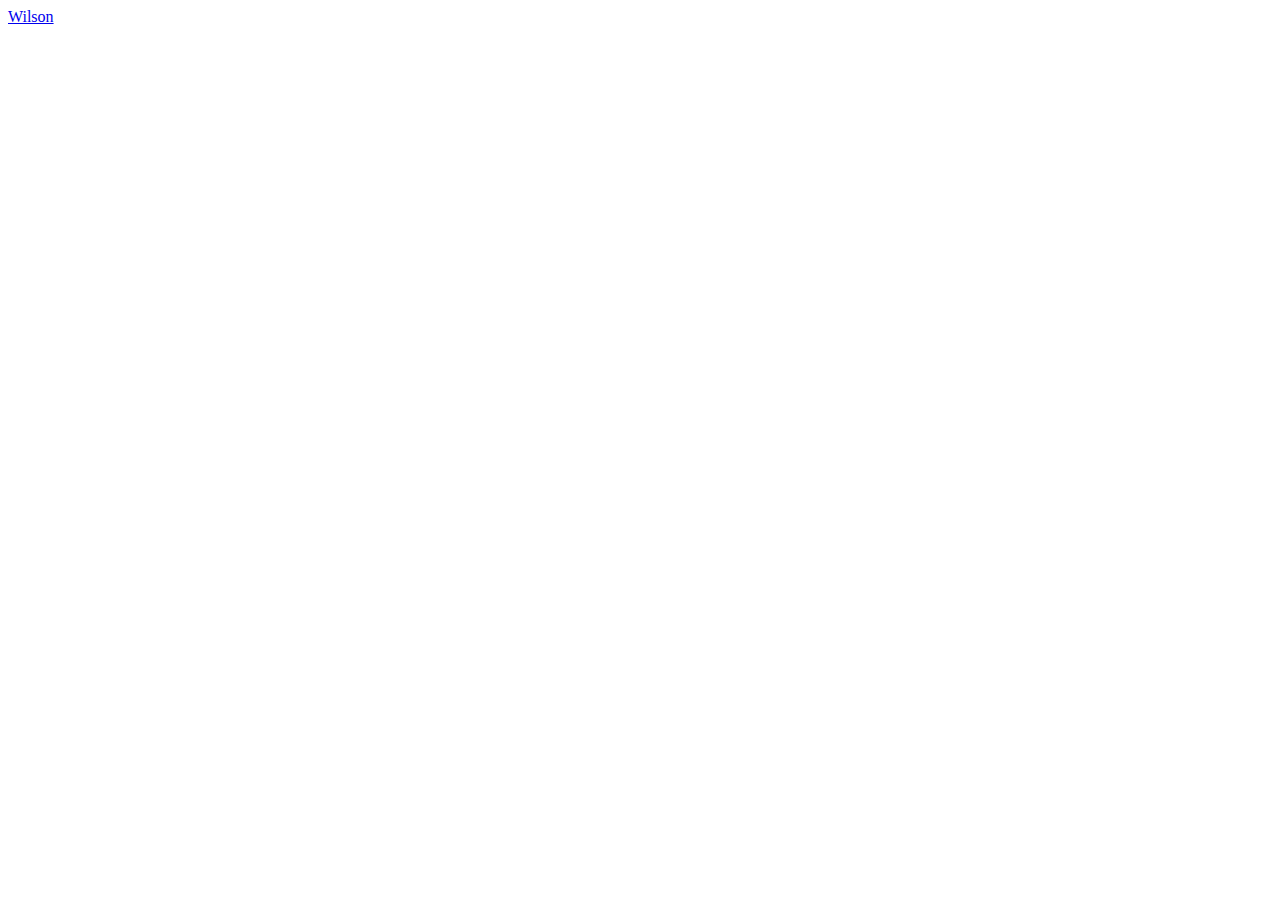
==== client/index.html @ 3621dd93 "Initial commit, base files." ====
<!DOCTYPE html>
<html lang="en" id="client-page">
<head>
  <title>Wilson</title>
  <meta charset="utf-8" />
  <meta name="viewport" content="width=device-width,initial-scale=1.0,shrink-to-fit=no" />
  <link rel="stylesheet" href="/stylesheets/screen.css" />
</head>
<body>
  <header>
    <a href="/" class="logo"><i class="fas fa-couch"></i> Wilson</a>
  </header>
  <main id="clientPage">
    <!-- David  -->

  </main>
  <footer>

  </footer>
  <script src="/javascripts/main.js"></script>
</body>
</html>
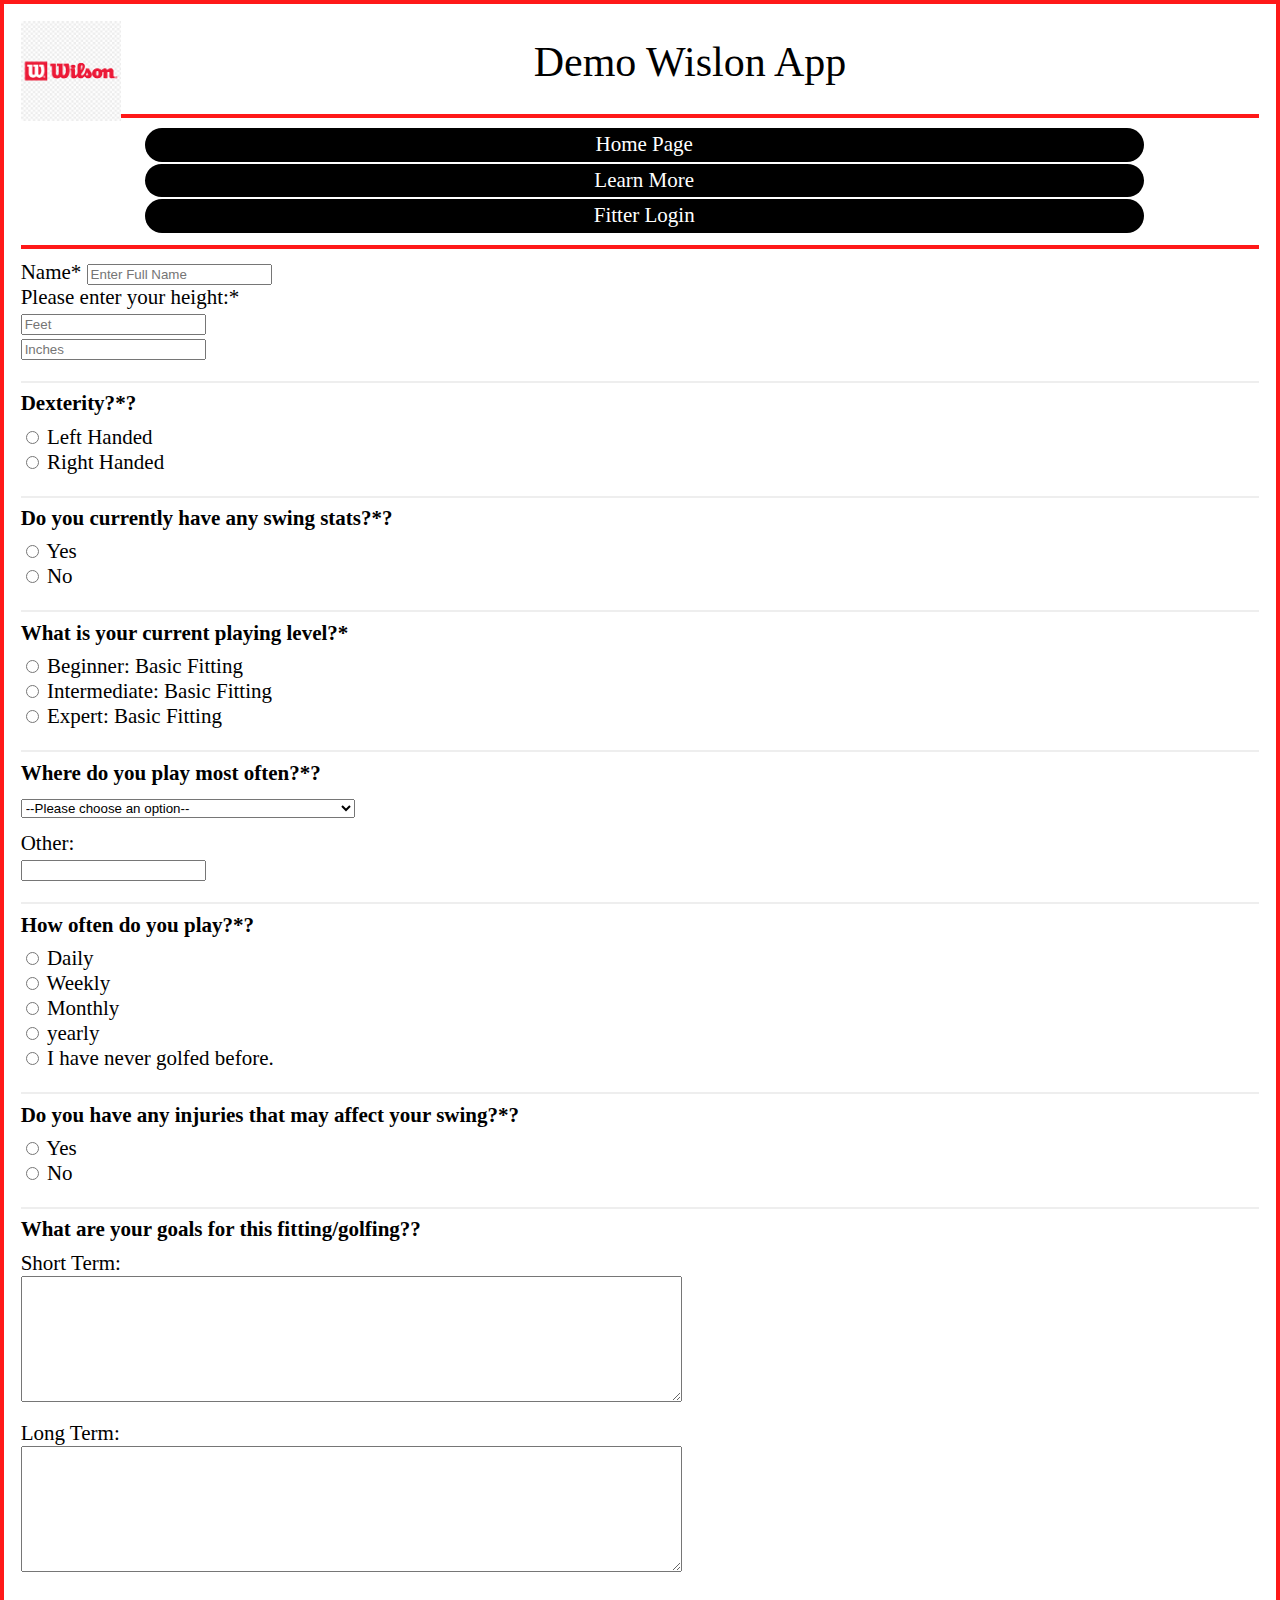
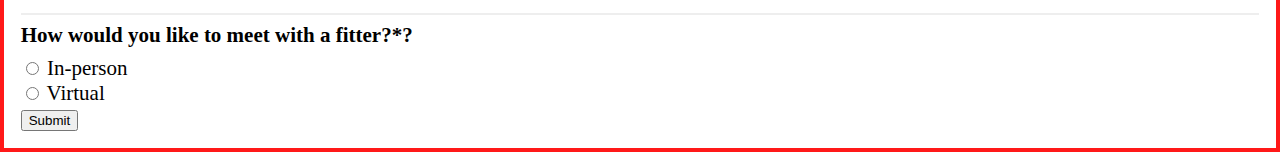
==== commit ac7a4cc1: "Initial front end and backend to input to JSON file" ====
--- a/client/index.html
+++ b/client/index.html
@@ -4,19 +4,112 @@
   <title>Wilson</title>
   <meta charset="utf-8" />
   <meta name="viewport" content="width=device-width,initial-scale=1.0,shrink-to-fit=no" />
-  <link rel="stylesheet" href="/stylesheets/screen.css" />
+  <link rel="stylesheet" href="../stylesheets/screen.css" />
 </head>
 <body>
   <header>
-    <a href="/" class="logo"><i class="fas fa-couch"></i> Wilson</a>
+    <img src="/img/logo.png" alt="Wilson logo" id="logo">
+    <h1 id="Title Page">Demo Wislon App</h1>
   </header>
   <main id="clientPage">
-    <!-- David  -->
+    <nav>
+      <ul>
+        <li><a href="../index.html">Home Page</a></li>
+        <li><a href="#">Learn More</a></li>
+        <li><a href="../fitter/index.html">Fitter Login</a></li>
+      </ul>
+    </nav>
+
+    <form class="">
+      <label for="clientName"><strong>Name</strong><span>*</span></label>
+      <input type="text" placeholder="Enter Full Name" name="clientName" required><br>
+      <label for="clientheight"><strong>Please enter your height:</strong><span>*</span></label><br>
+      <input class="height" type="text" name="clientheight1" placeholder="Feet" required><br>
+      <input class="height" type="text" name="clientheight2" placeholder="Inches" required><br>
+      <h2 class="questionTitle">Dexterity?<span>*</span><span class="help">?</span></h2>
+      <input type="radio" id="dexterityleft" name="dexterity" value="left" required>
+      <label for="dexterityleft">Left Handed</label><br>
+      <input type="radio" id="dexterityright" name="dexterity" value="right" required>
+      <label for="dexterityright">Right Handed</label><br>
+      <h2 class="questionTitle">Do you currently have any swing stats?<span>*</span><span class="help">?</span></h2>
+      <input type="radio" id="yes" name="statsYN" value="yes" required>
+      <label for="yes">Yes</label><br>
+      <fieldset id="yesStats" hidden>
+        <label for="clubLength">Club Length:</label><br>
+        <input id="clubLength" type="text" name="stats"><span> inches</span><br>
+        <label for="lieAngle">Lie Angle:</label><br>
+        <input id="lieAngle" type="text" name="stats"><span> degrees</span><br>
+        <label for="ballImpact">Ball Impact:</label><br>
+        <input id="ballImpact" type="text" name="stats"><br>
+        <label for="spin">Ball Spin:</label><br>
+        <input id="spin" type="text" name="stats">
+      </fieldset>
+      <input type="radio" id="no" name="statsYN" value="no" required>
+      <label for="no">No</label><br>
+
+      <h2 class="questionTitle">What is your current playing level?<span>*</span><span class="help"></span></h2>
+      <input type="radio" id="Beginner" name="skill" value="Beginner" required>
+      <label for="Beginner">Beginner: Basic Fitting</label><br>
+      <input type="radio" id="Intermediate" name="skill" value="Intermediate" required>
+      <label for="Intermediate">Intermediate: Basic Fitting</label><br>
+      <input type="radio" id="Expert" name="skill" value="Expert" required>
+      <label for="Expert">Expert: Basic Fitting</label>
+
+      <!-- If we want a multi selection: https://stackoverflow.com/questions/19206919/how-to-create-checkbox-inside-dropdown -->
+      <h2 class="questionTitle">Where do you play most often?<span>*</span><span class="help">?</span></h2>
+      <select id="location" name="location" placeholder="Select" required>
+        <option selected value="">--Please choose an option--</option>
+        <option>No Where</option>
+        <option>Columbus Park Golf Course</option>
+        <option>Sydney R. Marovitz Golf Course</option>
+        <option>Marquette Park Golf Course, Marquette Park Course</option>
+        <option>Top Golf</option>
+      </select><br>
+      <label for="otherLocation">Other:</label><br>
+      <input type="text" id="otherLocation" name="location">
+
+      <h2 class="questionTitle">How often do you play?<span>*</span><span class="help">?</span></h2>
+      <input type="radio" id="daily" name="often" value="daily" required>
+      <label for="daily">Daily</label><br>
+      <input type="radio" id="weekly" name="often" value="weekly" required>
+      <label for="weekly">Weekly</label><br>
+      <input type="radio" id="monthly" name="often" value="monthly" required>
+      <label for="monthly">Monthly</label><br>
+      <input type="radio" id="yearly" name="often" value="yearly" required>
+      <label for="yearly">yearly</label><br>
+      <input type="radio" id="never" name="often" value="never" required>
+      <label for="never">I have never golfed before.</label><br>
+
+      <h2 class="questionTitle">Do you have any injuries that may affect your swing?<span>*</span><span class="help">?</span></h2>
+      <input type="radio" id="yes" name="injury" value="yes" required>
+      <label for="yes">Yes</label><br>
+      <fieldset id="hasInjury" hidden>
+        <label for="injuryResponse">Please Specify:</label><br>
+        <textarea id="injuryResponse" name="injuryResponse" rows="8" cols="80"></textarea>
+      </fieldset>
+      <input type="radio" id="no" name="injury" value="no" required>
+      <label for="no">No</label><br>
+
+      <h2 class="questionTitle">What are your goals for this fitting/golfing?<span class="help">?</span></h2>
+      <label for="shortterm">Short Term:</label><br>
+      <textarea id="shorterm" name="shortterm" rows="8" cols="80"></textarea><br>
+      <label for="longterm">Long Term:</label><br>
+      <textarea id="longterm" name="longterm" rows="8" cols="80"></textarea><br>
+
+      <h2 class="questionTitle">How would you like to meet with a fitter?<span>*</span><span class="help">?</span></h2>
+      <input type="radio" id="inperson" name="meet" value="inperson" required>
+      <label for="inperson">In-person</label><br>
+      <input type="radio" id="virtual" name="meet" value="virtual" required>
+      <label for="virtual">Virtual</label><br>
+
+      <input id="submit" type="submit" value="Submit">
+
+    </form>
 
   </main>
   <footer>
 
   </footer>
-  <script src="/javascripts/main.js"></script>
+  <script src="../javascripts/main.js"></script>
 </body>
 </html>
--- a/stylesheets/screen.css
+++ b/stylesheets/screen.css
@@ -0,0 +1,85 @@
+/* http://meyerweb.com/eric/tools/css/reset/
+   v2.0 | 20110126
+   License: none (public domain)
+*/
+/* stylelint-disable */
+a,abbr,acronym,address,applet,article,aside,audio,b,big,blockquote,body,canvas,caption,center,cite,code,dd,del,details,dfn,div,dl,dt,em,embed,fieldset,figcaption,figure,footer,form,h1,h2,h3,h4,h5,h6,header,hgroup,html,i,iframe,img,ins,kbd,label,legend,li,mark,menu,nav,object,ol,output,p,pre,q,ruby,s,samp,section,small,span,strike,strong,sub,summary,sup,table,tbody,td,tfoot,th,thead,time,tr,tt,u,ul,var,video{margin:0;padding:0;border:0;font:inherit;vertical-align:baseline}article,aside,details,figcaption,figure,footer,header,hgroup,main,menu,nav,section{display:block}html{line-height:1}body{line-height:inherit}ol,ul{list-style:none}blockquote,q{quotes:none}blockquote:after,blockquote:before,q:after,q:before{content:'';content:none}table{border-collapse:collapse;border-spacing:0}
+/* stylelint-enable */
+
+html{
+  font-family: Times, Georgia;
+  font-size: 1.313em; /* 21px / 16px = 1.313em */
+  line-height: 1.19047619em; /* 25px / 21px = 1.19047619em */
+  padding: 0.79365079333em; /* 1 / 3 line-height */
+  border: #ff1919 solid 0.2em;
+}
+
+header{
+  width: 100%;
+  min-height: 30px;
+  padding-bottom: 3em;
+  border-bottom: #ff1919 solid 0.2em;
+}
+
+header > img {
+  float: left;
+  width: 100px;
+  height: 100px;
+  background: #555;
+}
+
+header > h1 {
+  text-align: center;
+  font-size: 2em;
+  position: relative;
+  top: 0.7em;
+  white-space: break-spaces;
+}
+
+nav{
+  margin-top: 0.5em;
+  width: 100%;
+  display: flex;
+  justify-content: center;
+  margin-bottom: 0.5em;
+  padding-bottom: 0.5em;
+  border-bottom: #ff1919 solid 0.2em;
+}
+
+nav ul{
+  width: 80%;
+  text-align: center;
+}
+
+nav li{
+  background-color: black;
+  width: 100%;
+  padding: 0 0.4em;
+  transition: 0.3s;
+  margin-bottom: 0.1em;
+  padding: 0.2em;
+  border-radius: 1em;
+}
+
+nav li a{
+  display: block;
+  text-decoration: none;
+  color: white;
+}
+
+nav li:hover{
+  background-color: red;
+}
+
+h2{
+  border-top: outset 0.1em;
+  padding-top: 0.4em;
+  padding-bottom: 0.4em;
+  font-weight: bold;
+  margin-top: 1em;
+}
+
+textarea, select {
+  max-width: 100%;
+  margin-bottom: 1em;
+}
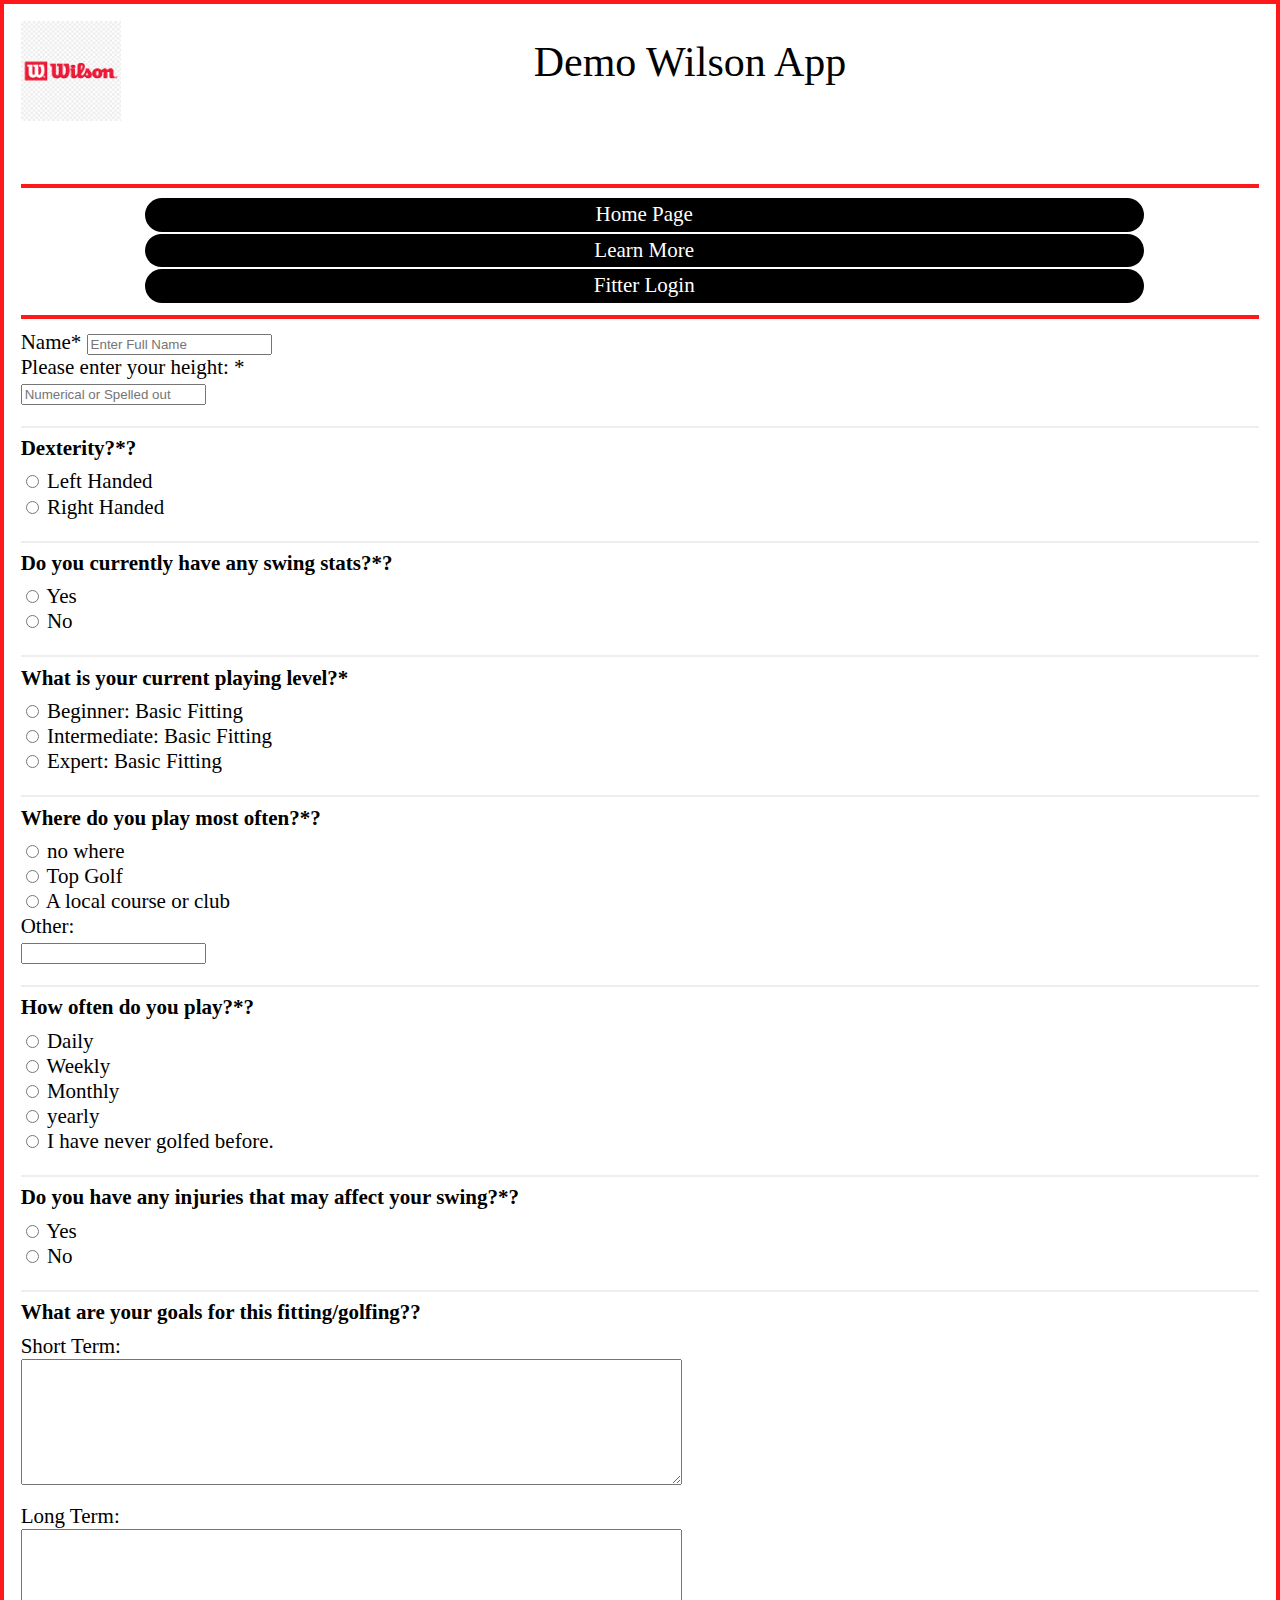
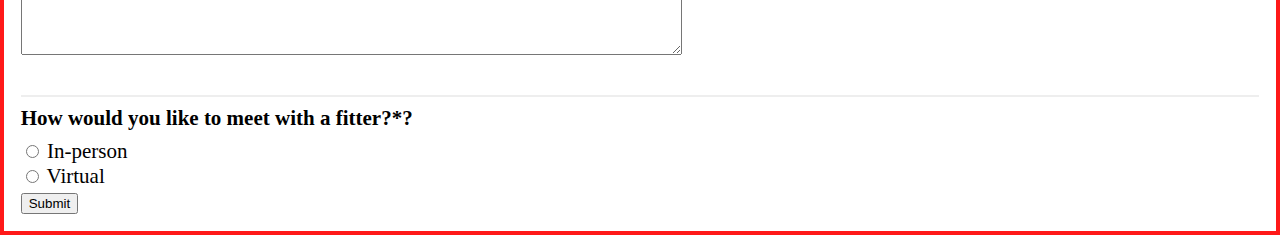
==== commit 94ce427a: "Fix display and JSON session storage. Now at proper output and display. Adjust form elements for bet" ====
--- a/client/index.html
+++ b/client/index.html
@@ -9,7 +9,7 @@
 <body>
   <header>
     <img src="/img/logo.png" alt="Wilson logo" id="logo">
-    <h1 id="Title Page">Demo Wislon App</h1>
+    <h1 id="Title Page">Demo Wilson App</h1>
   </header>
   <main id="clientPage">
     <nav>
@@ -20,86 +20,83 @@
       </ul>
     </nav>
 
-    <form class="">
+    <form class="clientForm">
       <label for="clientName"><strong>Name</strong><span>*</span></label>
       <input type="text" placeholder="Enter Full Name" name="clientName" required><br>
-      <label for="clientheight"><strong>Please enter your height:</strong><span>*</span></label><br>
-      <input class="height" type="text" name="clientheight1" placeholder="Feet" required><br>
-      <input class="height" type="text" name="clientheight2" placeholder="Inches" required><br>
+      <label for="Height:"><strong>Please enter your height: </strong><span>*</span></label><br>
+      <input class="height" type="text" name="Height:" placeholder="Numerical or Spelled out" required><br>
       <h2 class="questionTitle">Dexterity?<span>*</span><span class="help">?</span></h2>
-      <input type="radio" id="dexterityleft" name="dexterity" value="left" required>
+      <input type="radio" id="dexterityleft" name="Dexterity:" value="left" required>
       <label for="dexterityleft">Left Handed</label><br>
-      <input type="radio" id="dexterityright" name="dexterity" value="right" required>
+      <input type="radio" id="dexterityright" name="Dexterity:" value="right" required>
       <label for="dexterityright">Right Handed</label><br>
       <h2 class="questionTitle">Do you currently have any swing stats?<span>*</span><span class="help">?</span></h2>
-      <input type="radio" id="yes" name="statsYN" value="yes" required>
+      <input type="radio" id="yes" name="Existing Stats:" value="yes" required>
       <label for="yes">Yes</label><br>
-      <fieldset id="yesStats" hidden>
+      <fieldset id="yesStats">
         <label for="clubLength">Club Length:</label><br>
-        <input id="clubLength" type="text" name="stats"><span> inches</span><br>
+        <input id="clubLength" type="text" name="Club Length:"><span> inches</span><br>
         <label for="lieAngle">Lie Angle:</label><br>
-        <input id="lieAngle" type="text" name="stats"><span> degrees</span><br>
+        <input id="lieAngle" type="text" name="Lie Angle:"><span> degrees</span><br>
         <label for="ballImpact">Ball Impact:</label><br>
-        <input id="ballImpact" type="text" name="stats"><br>
+        <input id="ballImpact" type="text" name="Ball Impact:"><br>
         <label for="spin">Ball Spin:</label><br>
-        <input id="spin" type="text" name="stats">
+        <input id="spin" type="text" name="Ball Spin">
       </fieldset>
-      <input type="radio" id="no" name="statsYN" value="no" required>
+      <input type="radio" id="no" name="Existing Stats:" value="no" required>
       <label for="no">No</label><br>
 
       <h2 class="questionTitle">What is your current playing level?<span>*</span><span class="help"></span></h2>
-      <input type="radio" id="Beginner" name="skill" value="Beginner" required>
+      <input type="radio" id="Beginner" name="Skill Level:" value="Beginner" required>
       <label for="Beginner">Beginner: Basic Fitting</label><br>
-      <input type="radio" id="Intermediate" name="skill" value="Intermediate" required>
+      <input type="radio" id="Intermediate" name="Skill Level:" value="Intermediate" required>
       <label for="Intermediate">Intermediate: Basic Fitting</label><br>
-      <input type="radio" id="Expert" name="skill" value="Expert" required>
+      <input type="radio" id="Expert" name="Skill Level:" value="Expert" required>
       <label for="Expert">Expert: Basic Fitting</label>
 
       <!-- If we want a multi selection: https://stackoverflow.com/questions/19206919/how-to-create-checkbox-inside-dropdown -->
       <h2 class="questionTitle">Where do you play most often?<span>*</span><span class="help">?</span></h2>
-      <select id="location" name="location" placeholder="Select" required>
-        <option selected value="">--Please choose an option--</option>
-        <option>No Where</option>
-        <option>Columbus Park Golf Course</option>
-        <option>Sydney R. Marovitz Golf Course</option>
-        <option>Marquette Park Golf Course, Marquette Park Course</option>
-        <option>Top Golf</option>
-      </select><br>
+      <input type="radio" id="noWhere" name="They play at:" value="no where" required>
+      <label for="noWhere">no where</label><br>
+      <input type="radio" id="topGolf" name="They play at:" value="Top Golf" required>
+      <label for="topGolf">Top Golf</label><br>
+      <input type="radio" id="club" name="They play at:" value="local course/club" required>
+      <label for="club">A local course or club</label><br>
       <label for="otherLocation">Other:</label><br>
-      <input type="text" id="otherLocation" name="location">
+      <input type="text" id="otherLocation" name="They play at:">
 
       <h2 class="questionTitle">How often do you play?<span>*</span><span class="help">?</span></h2>
-      <input type="radio" id="daily" name="often" value="daily" required>
+      <input type="radio" id="daily" name="They Play:" value="daily" required>
       <label for="daily">Daily</label><br>
-      <input type="radio" id="weekly" name="often" value="weekly" required>
+      <input type="radio" id="weekly" name="They Play:" value="weekly" required>
       <label for="weekly">Weekly</label><br>
-      <input type="radio" id="monthly" name="often" value="monthly" required>
+      <input type="radio" id="monthly" name="They Play:" value="monthly" required>
       <label for="monthly">Monthly</label><br>
-      <input type="radio" id="yearly" name="often" value="yearly" required>
+      <input type="radio" id="yearly" name="They Play:" value="yearly" required>
       <label for="yearly">yearly</label><br>
-      <input type="radio" id="never" name="often" value="never" required>
+      <input type="radio" id="never" name="They Play:" value="never" required>
       <label for="never">I have never golfed before.</label><br>
 
       <h2 class="questionTitle">Do you have any injuries that may affect your swing?<span>*</span><span class="help">?</span></h2>
-      <input type="radio" id="yes" name="injury" value="yes" required>
+      <input type="radio" id="yes" name="Has Injury:" value="yes" required>
       <label for="yes">Yes</label><br>
-      <fieldset id="hasInjury" hidden>
+      <fieldset id="hasInjury">
         <label for="injuryResponse">Please Specify:</label><br>
-        <textarea id="injuryResponse" name="injuryResponse" rows="8" cols="80"></textarea>
+        <textarea id="injuryResponse" name="Injury Details:" rows="8" cols="80"></textarea>
       </fieldset>
-      <input type="radio" id="no" name="injury" value="no" required>
+      <input type="radio" id="no" name="Has Injury:" value="no" required>
       <label for="no">No</label><br>
 
       <h2 class="questionTitle">What are your goals for this fitting/golfing?<span class="help">?</span></h2>
       <label for="shortterm">Short Term:</label><br>
-      <textarea id="shorterm" name="shortterm" rows="8" cols="80"></textarea><br>
+      <textarea id="shorterm" name="Short Term:" rows="8" cols="80"></textarea><br>
       <label for="longterm">Long Term:</label><br>
-      <textarea id="longterm" name="longterm" rows="8" cols="80"></textarea><br>
+      <textarea id="longterm" name="Long Term:" rows="8" cols="80"></textarea><br>
 
       <h2 class="questionTitle">How would you like to meet with a fitter?<span>*</span><span class="help">?</span></h2>
-      <input type="radio" id="inperson" name="meet" value="inperson" required>
+      <input type="radio" id="inperson" name="Prefers to Meet:" value="in-person" required>
       <label for="inperson">In-person</label><br>
-      <input type="radio" id="virtual" name="meet" value="virtual" required>
+      <input type="radio" id="virtual" name="Prefers to Meet:" value="virtual" required>
       <label for="virtual">Virtual</label><br>
 
       <input id="submit" type="submit" value="Submit">
--- a/stylesheets/screen.css
+++ b/stylesheets/screen.css
@@ -83,3 +83,68 @@
   max-width: 100%;
   margin-bottom: 1em;
 }
+
+.display ul{
+  display: none;
+  border: solid black 0.2em;
+  max-width: 300px;
+  margin: auto;
+  text-decoration: none;
+}
+
+.display li{
+  padding: 10px;
+  word-break: break-all;
+}
+
+.dataTitle{
+  background-color: lightgray;
+  font-weight: bold;
+}
+.userData {
+  text-indent: 1em;
+}
+
+.display h3 {
+  max-width: 300px;
+  margin: auto;
+  display: block;
+  color: white;
+  font-weight: bold;
+  text-align: center;
+  padding: 0.5em;
+  background-color: red;
+  margin-bottom: 0.5em;
+}
+
+.display span{
+  max-width: 300px;
+  margin: auto;
+  color: white;
+  font-weight: bold;
+  font-size: 120%;
+  position: relative;
+  bottom: 1.7em;
+  right: 1.5em;
+  float: right;
+}
+
+.display h3:hover{
+  cursor: pointer;
+}
+
+.clientForm fieldset{
+  display: none;
+}
+
+body{
+  min-height: 100vh;
+  display: flex;
+  flex-direction: column;
+}
+
+footer{
+  margin-top: auto;
+  bottom: 0;
+  text-align: center;
+}
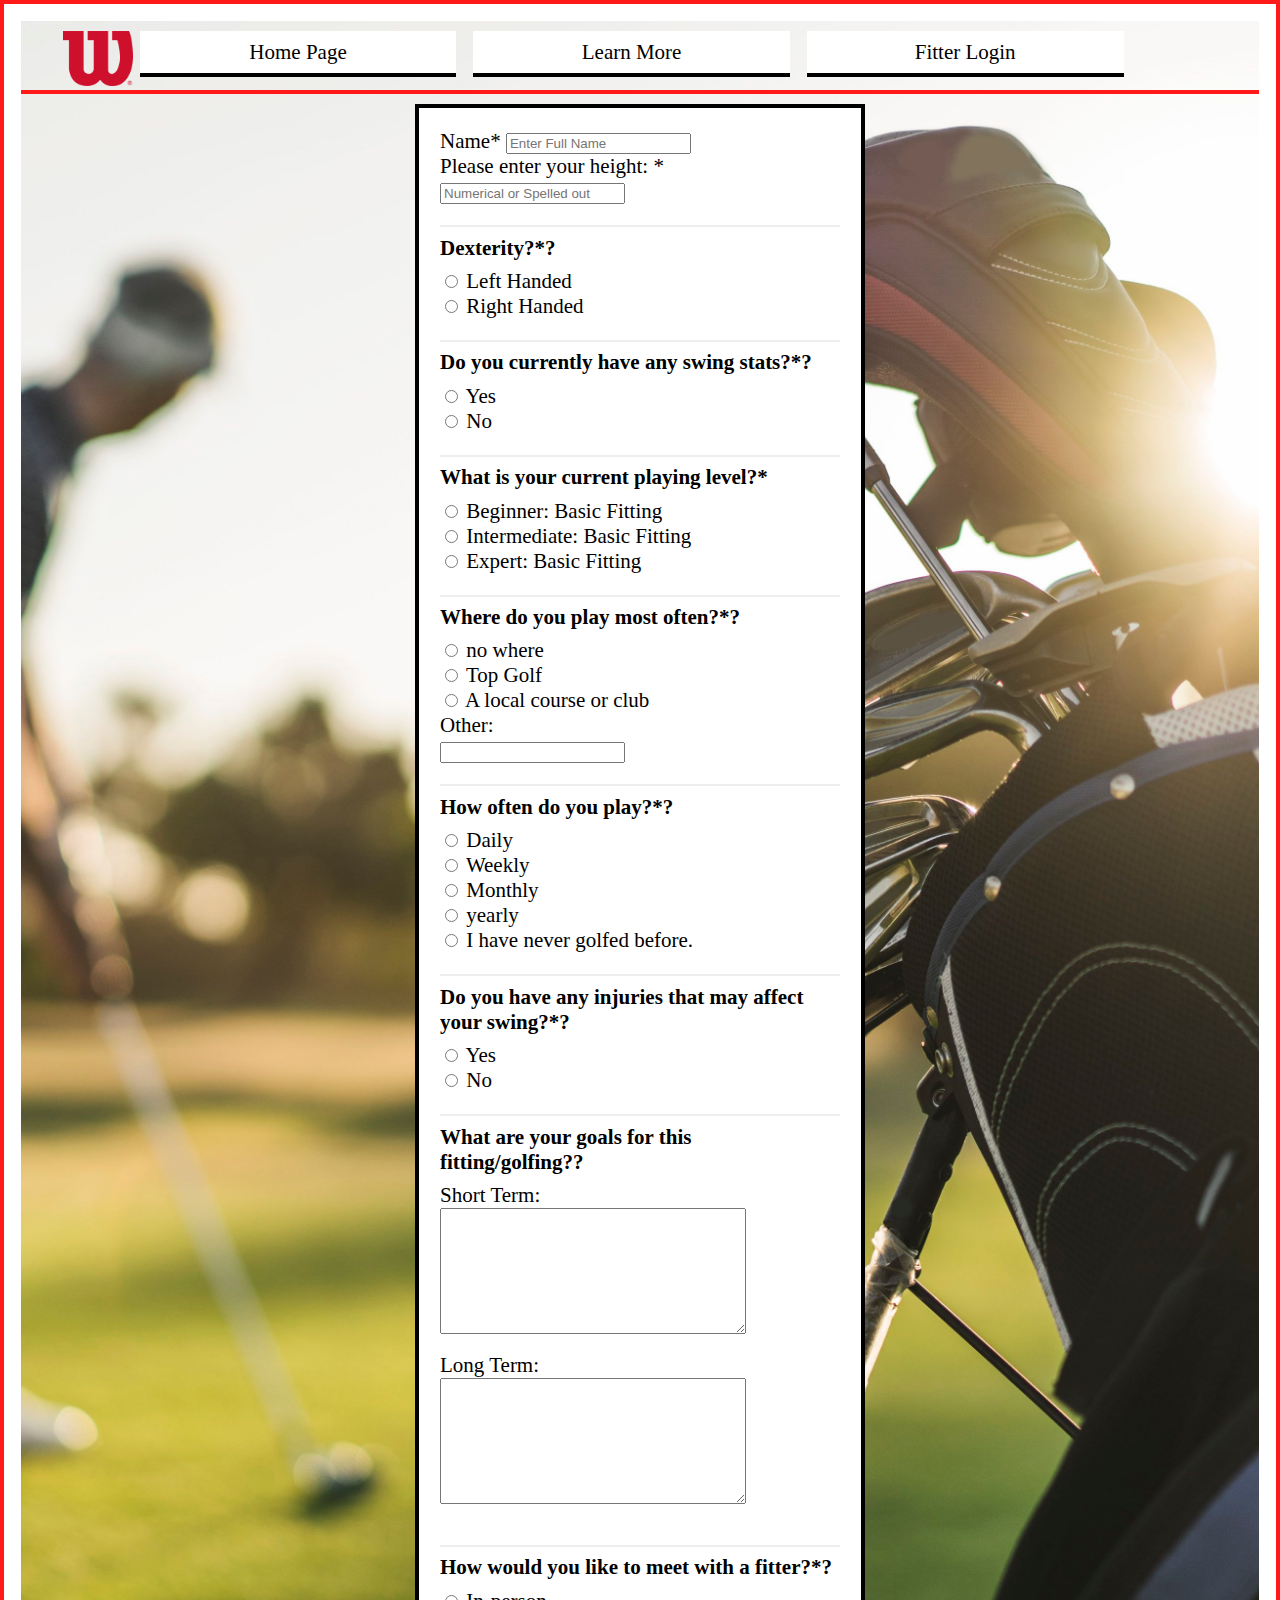
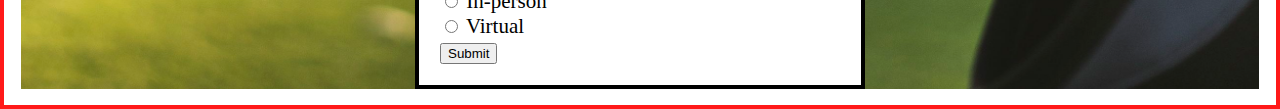
==== commit 99943e11: "Responsive design and backend replication working for desktop and mobile. Change some styling and ad" ====
--- a/client/index.html
+++ b/client/index.html
@@ -1,7 +1,8 @@
 <!DOCTYPE html>
 <html lang="en" id="client-page">
 <head>
-  <title>Wilson</title>
+  <title>Wilson Demo</title>
+  <link rel="icon" type="image/x-icon" href="../img/logo.png">
   <meta charset="utf-8" />
   <meta name="viewport" content="width=device-width,initial-scale=1.0,shrink-to-fit=no" />
   <link rel="stylesheet" href="../stylesheets/screen.css" />
@@ -14,6 +15,7 @@
   <main id="clientPage">
     <nav>
       <ul>
+        <img src="../img/logo.png" alt="Wilson logo" id="logoNav">
         <li><a href="../index.html">Home Page</a></li>
         <li><a href="#">Learn More</a></li>
         <li><a href="../fitter/index.html">Fitter Login</a></li>
@@ -33,6 +35,8 @@
       <h2 class="questionTitle">Do you currently have any swing stats?<span>*</span><span class="help">?</span></h2>
       <input type="radio" id="yes" name="Existing Stats:" value="yes" required>
       <label for="yes">Yes</label><br>
+      <input type="radio" id="no" name="Existing Stats:" value="no" required>
+      <label for="no">No</label><br>
       <fieldset id="yesStats">
         <label for="clubLength">Club Length:</label><br>
         <input id="clubLength" type="text" name="Club Length:"><span> inches</span><br>
@@ -43,8 +47,6 @@
         <label for="spin">Ball Spin:</label><br>
         <input id="spin" type="text" name="Ball Spin">
       </fieldset>
-      <input type="radio" id="no" name="Existing Stats:" value="no" required>
-      <label for="no">No</label><br>
 
       <h2 class="questionTitle">What is your current playing level?<span>*</span><span class="help"></span></h2>
       <input type="radio" id="Beginner" name="Skill Level:" value="Beginner" required>
@@ -78,14 +80,14 @@
       <label for="never">I have never golfed before.</label><br>
 
       <h2 class="questionTitle">Do you have any injuries that may affect your swing?<span>*</span><span class="help">?</span></h2>
-      <input type="radio" id="yes" name="Has Injury:" value="yes" required>
-      <label for="yes">Yes</label><br>
+      <input type="radio" id="yesInjury" name="Has Injury:" value="yes" required>
+      <label for="yesInjury">Yes</label><br>
+      <input type="radio" id="noInjury" name="Has Injury:" value="no" required>
+      <label for="noInjury">No</label><br>
       <fieldset id="hasInjury">
         <label for="injuryResponse">Please Specify:</label><br>
         <textarea id="injuryResponse" name="Injury Details:" rows="8" cols="80"></textarea>
       </fieldset>
-      <input type="radio" id="no" name="Has Injury:" value="no" required>
-      <label for="no">No</label><br>
 
       <h2 class="questionTitle">What are your goals for this fitting/golfing?<span class="help">?</span></h2>
       <label for="shortterm">Short Term:</label><br>
--- a/stylesheets/screen.css
+++ b/stylesheets/screen.css
@@ -81,6 +81,7 @@
 
 textarea, select {
   max-width: 100%;
+  width: 300px;
   margin-bottom: 1em;
 }
 
@@ -134,6 +135,7 @@
 }
 
 .clientForm fieldset{
+  margin-top: 0.5em;
   display: none;
 }
 
@@ -148,3 +150,124 @@
   bottom: 0;
   text-align: center;
 }
+
+
+@media only screen and (min-width: 1280px){
+  header {
+    position: absolute;
+    border-bottom: none;
+    left: -999em;
+  }
+  header h1 {
+    display: none;
+  }
+  header img {
+    display: none;
+  }
+  #client-page main{
+    background-image: url('../img/background2.jpg');
+    background-position: center;
+    background-repeat: no-repeat;
+    background-size: cover;
+    position: relative;
+  }
+  form{
+    padding: 1em;
+    border: black solid 0.2em;
+    width: 400px;
+    align-self: center;
+    background-color: white;
+  }
+
+  nav{
+    margin-top: 0.5em;
+    display: flex;
+    margin-bottom: 0.5em;
+    padding-bottom: 0.5em;
+    border-bottom: #ff1919 solid 0.2em;
+  }
+
+  nav img {
+    display: float;
+    position: absolute;
+    left: 0;
+    margin-left: 2em;
+    width: 70px;
+  }
+
+  nav ul{
+    width: 100%;
+    text-align: center;
+    display: flex;
+    justify-content: center;
+    flex-wrap: nowrap;
+  }
+
+  nav li{
+    background-color: white;
+    width: 300px;
+    transition: 0.3s;
+    margin-bottom: 0.1em;
+    margin-right: 0.8em;
+    padding: 0.4em;
+    border-radius: 0;
+    border-bottom: black solid 0.2em;
+  }
+
+  nav li a{
+    display: block;
+    text-decoration: none;
+    color: black;
+  }
+
+  nav li:hover{
+    background-color: white;
+  }
+
+  #clientPage{
+    display: flex;
+    flex-direction: column;
+  }
+  .display ul{
+    position: absolute;
+    left: -999em;
+    display: none;
+  }
+  form{
+    padding: 1em;
+    border: black solid 0.2em;
+    width: 400px;
+    align-self: center;
+  }
+  table {
+    margin: auto;
+    width: 80%;
+    max-width: 800px;
+  }
+  #displayTableOne, #displayTableTwo, #displayTableNew{
+    display: none;
+    margin-bottom: 1em;
+  }
+  table, th, td {
+    border: 1px solid black;
+    border-collapse: separate;
+  }
+  th, td {
+    padding: 5px;
+    text-align: left;
+  }
+  .display h3 {
+    max-width: 600px;
+  }
+  .display span{
+    right: 38%;
+  }
+  #clientNew{
+    position: relative;
+    left: -0.1em;
+  }
+  #spanNew{
+    right: 38.5%;
+  }
+
+}
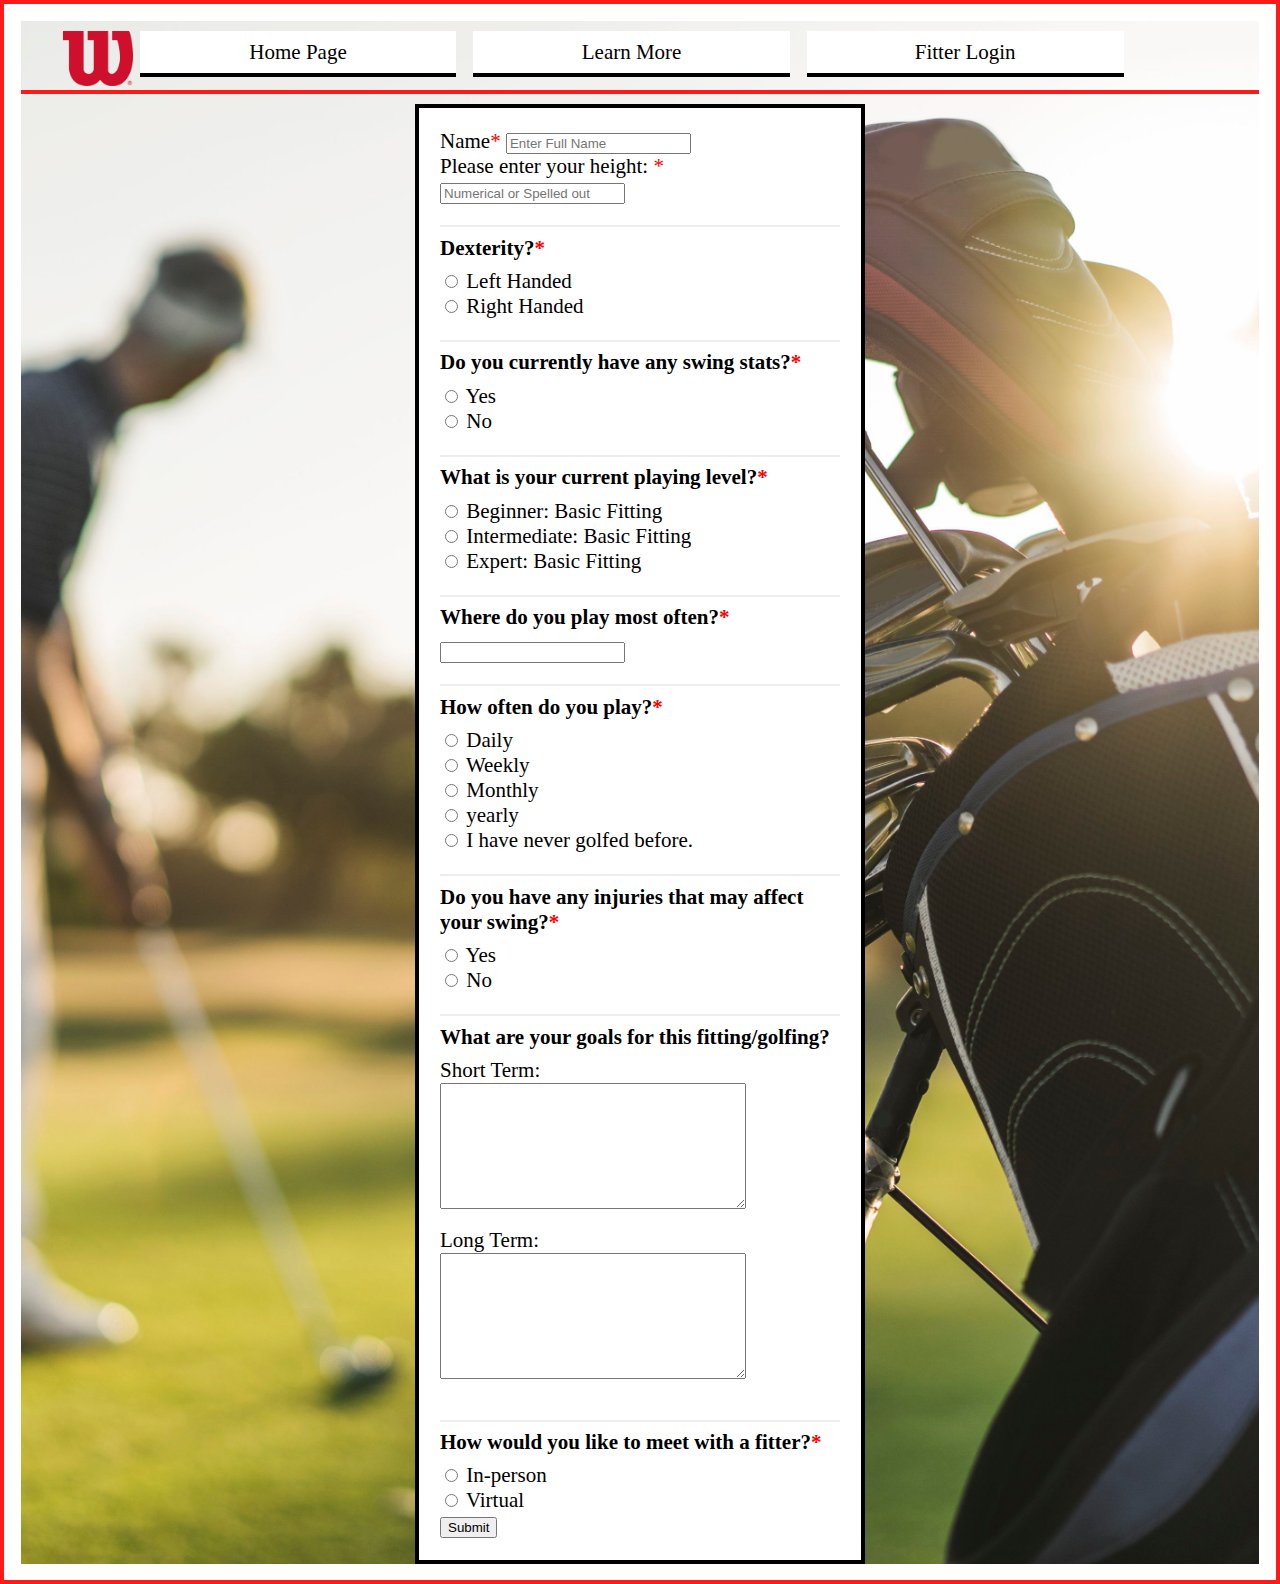
==== commit fa160299: "Make slight changes to overall style" ====
--- a/client/index.html
+++ b/client/index.html
@@ -5,11 +5,11 @@
   <link rel="icon" type="image/x-icon" href="../img/logo.png">
   <meta charset="utf-8" />
   <meta name="viewport" content="width=device-width,initial-scale=1.0,shrink-to-fit=no" />
-  <link rel="stylesheet" href="../stylesheets/screen.css" />
+  <link rel="stylesheet" type="text/css" href="../stylesheets/screen.css" />
 </head>
 <body>
   <header>
-    <img src="/img/logo.png" alt="Wilson logo" id="logo">
+    <img src="../img/logo.png" alt="Wilson logo" id="logo">
     <h1 id="Title Page">Demo Wilson App</h1>
   </header>
   <main id="clientPage">
@@ -58,13 +58,6 @@
 
       <!-- If we want a multi selection: https://stackoverflow.com/questions/19206919/how-to-create-checkbox-inside-dropdown -->
       <h2 class="questionTitle">Where do you play most often?<span>*</span><span class="help">?</span></h2>
-      <input type="radio" id="noWhere" name="They play at:" value="no where" required>
-      <label for="noWhere">no where</label><br>
-      <input type="radio" id="topGolf" name="They play at:" value="Top Golf" required>
-      <label for="topGolf">Top Golf</label><br>
-      <input type="radio" id="club" name="They play at:" value="local course/club" required>
-      <label for="club">A local course or club</label><br>
-      <label for="otherLocation">Other:</label><br>
       <input type="text" id="otherLocation" name="They play at:">
 
       <h2 class="questionTitle">How often do you play?<span>*</span><span class="help">?</span></h2>
--- a/stylesheets/screen.css
+++ b/stylesheets/screen.css
@@ -21,14 +21,18 @@
   border-bottom: #ff1919 solid 0.2em;
 }
 
-header > img {
+header img {
   float: left;
   width: 100px;
   height: 100px;
-  background: #555;
-}
-
-header > h1 {
+  background: white;
+}
+
+nav img{
+  display: none;
+}
+
+header h1 {
   text-align: center;
   font-size: 2em;
   position: relative;
@@ -71,6 +75,14 @@
   background-color: red;
 }
 
+.help {
+  display: none;
+}
+.clientForm span {
+  color: red;
+  font-size: 1em;
+}
+
 h2{
   border-top: outset 0.1em;
   padding-top: 0.4em;
@@ -151,8 +163,7 @@
   text-align: center;
 }
 
-
-@media only screen and (min-width: 1280px){
+@media only screen and (min-width: 810px){
   header {
     position: absolute;
     border-bottom: none;
@@ -188,11 +199,10 @@
   }
 
   nav img {
-    display: float;
-    position: absolute;
-    left: 0;
-    margin-left: 2em;
-    width: 70px;
+    display: block;
+    margin-left: 0.5em;
+    margin-right: 0.5em;
+    width: 50px;
   }
 
   nav ul{
@@ -271,3 +281,14 @@
   }
 
 }
+
+@media only screen and (min-width: 1280px){
+  nav img {
+    display: float;
+    position: absolute;
+    left: 0;
+    margin-left: 2em;
+    width: 70px;
+  }
+
+}
